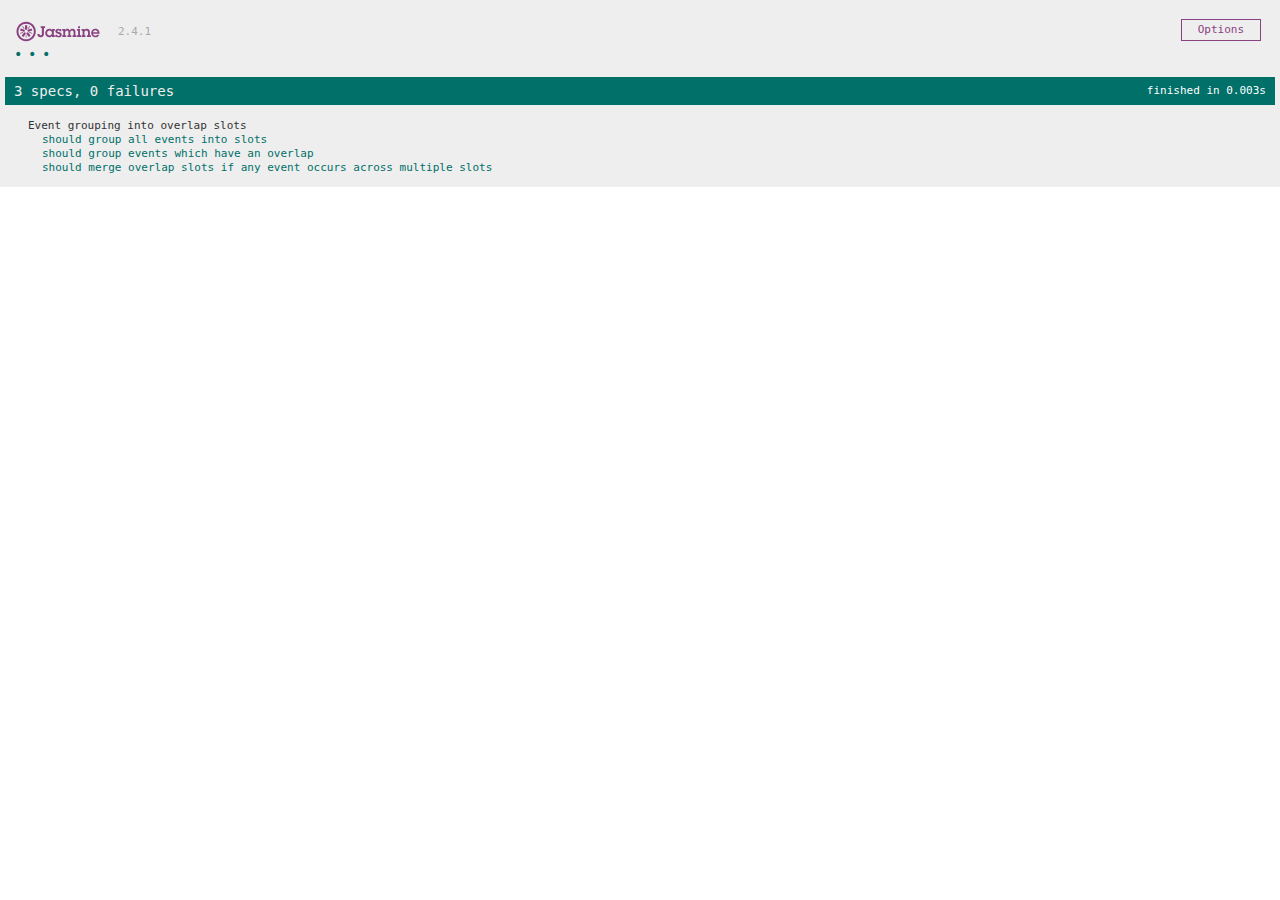
==== spec/SpecRunner.html @ 498615f4 "Now making overlap slots" ====
<!DOCTYPE html>
<html>
<head>
  <meta charset="utf-8">
  <title>Jasmine Spec Runner v2.4.1</title>

  <link rel="shortcut icon" type="image/png" href="../lib/jasmine-2.4.1/jasmine_favicon.png">
  <link rel="stylesheet" href="../lib/jasmine-2.4.1/jasmine.css">

  <script src="../lib/jasmine-2.4.1/jasmine.js"></script>
  <script src="../lib/jasmine-2.4.1/jasmine-html.js"></script>
  <script src="../lib/jasmine-2.4.1/boot.js"></script>

  <!-- include source files here... -->
  <script src="../public/js/main.js"></script>

  <!-- include spec files here... -->
  <script src="main-spec.js"></script>

</head>

<body>
</body>
</html>
---- lib/jasmine-2.4.1/jasmine.css ----
body {
  overflow-y: scroll;
}

.jasmine_html-reporter {
  background-color: #eee;
  padding: 5px;
  margin: -8px;
  font-size: 11px;
  font-family: Monaco, "Lucida Console", monospace;
  line-height: 14px;
  color: #333;
}

.jasmine_html-reporter a {
  text-decoration: none;
}

.jasmine_html-reporter a:hover {
  text-decoration: underline;
}

.jasmine_html-reporter p, .jasmine_html-reporter h1, .jasmine_html-reporter h2, .jasmine_html-reporter h3, .jasmine_html-reporter h4, .jasmine_html-reporter h5, .jasmine_html-reporter h6 {
  margin: 0;
  line-height: 14px;
}

.jasmine_html-reporter .jasmine-banner, .jasmine_html-reporter .jasmine-symbol-summary, .jasmine_html-reporter .jasmine-summary, .jasmine_html-reporter .jasmine-result-message, .jasmine_html-reporter .jasmine-spec .jasmine-description, .jasmine_html-reporter .jasmine-spec-detail .jasmine-description, .jasmine_html-reporter .jasmine-alert .jasmine-bar, .jasmine_html-reporter .jasmine-stack-trace {
  padding-left: 9px;
  padding-right: 9px;
}

.jasmine_html-reporter .jasmine-banner {
  position: relative;
}

.jasmine_html-reporter .jasmine-banner .jasmine-title {
  background: url('[data-uri]') no-repeat;
  background: url('[data-uri]') no-repeat, none;
  -moz-background-size: 100%;
  -o-background-size: 100%;
  -webkit-background-size: 100%;
  background-size: 100%;
  display: block;
  float: left;
  width: 90px;
  height: 25px;
}

.jasmine_html-reporter .jasmine-banner .jasmine-version {
  margin-left: 14px;
  position: relative;
  top: 6px;
}

.jasmine_html-reporter #jasmine_content {
  position: fixed;
  right: 100%;
}

.jasmine_html-reporter .jasmine-version {
  color: #aaa;
}

.jasmine_html-reporter .jasmine-banner {
  margin-top: 14px;
}

.jasmine_html-reporter .jasmine-duration {
  color: #fff;
  float: right;
  line-height: 28px;
  padding-right: 9px;
}

.jasmine_html-reporter .jasmine-symbol-summary {
  overflow: hidden;
  *zoom: 1;
  margin: 14px 0;
}

.jasmine_html-reporter .jasmine-symbol-summary li {
  display: inline-block;
  height: 10px;
  width: 14px;
  font-size: 16px;
}

.jasmine_html-reporter .jasmine-symbol-summary li.jasmine-passed {
  font-size: 14px;
}

.jasmine_html-reporter .jasmine-symbol-summary li.jasmine-passed:before {
  color: #007069;
  content: "\02022";
}

.jasmine_html-reporter .jasmine-symbol-summary li.jasmine-failed {
  line-height: 9px;
}

.jasmine_html-reporter .jasmine-symbol-summary li.jasmine-failed:before {
  color: #ca3a11;
  content: "\d7";
  font-weight: bold;
  margin-left: -1px;
}

.jasmine_html-reporter .jasmine-symbol-summary li.jasmine-disabled {
  font-size: 14px;
}

.jasmine_html-reporter .jasmine-symbol-summary li.jasmine-disabled:before {
  color: #bababa;
  content: "\02022";
}

.jasmine_html-reporter .jasmine-symbol-summary li.jasmine-pending {
  line-height: 17px;
}

.jasmine_html-reporter .jasmine-symbol-summary li.jasmine-pending:before {
  color: #ba9d37;
  content: "*";
}

.jasmine_html-reporter .jasmine-symbol-summary li.jasmine-empty {
  font-size: 14px;
}

.jasmine_html-reporter .jasmine-symbol-summary li.jasmine-empty:before {
  color: #ba9d37;
  content: "\02022";
}

.jasmine_html-reporter .jasmine-run-options {
  float: right;
  margin-right: 5px;
  border: 1px solid #8a4182;
  color: #8a4182;
  position: relative;
  line-height: 20px;
}

.jasmine_html-reporter .jasmine-run-options .jasmine-trigger {
  cursor: pointer;
  padding: 8px 16px;
}

.jasmine_html-reporter .jasmine-run-options .jasmine-payload {
  position: absolute;
  display: none;
  right: -1px;
  border: 1px solid #8a4182;
  background-color: #eee;
  white-space: nowrap;
  padding: 4px 8px;
}

.jasmine_html-reporter .jasmine-run-options .jasmine-payload.jasmine-open {
  display: block;
}

.jasmine_html-reporter .jasmine-bar {
  line-height: 28px;
  font-size: 14px;
  display: block;
  color: #eee;
}

.jasmine_html-reporter .jasmine-bar.jasmine-failed {
  background-color: #ca3a11;
}

.jasmine_html-reporter .jasmine-bar.jasmine-passed {
  background-color: #007069;
}

.jasmine_html-reporter .jasmine-bar.jasmine-skipped {
  background-color: #bababa;
}

.jasmine_html-reporter .jasmine-bar.jasmine-errored {
  background-color: #ca3a11;
}

.jasmine_html-reporter .jasmine-bar.jasmine-menu {
  background-color: #fff;
  color: #aaa;
}

.jasmine_html-reporter .jasmine-bar.jasmine-menu a {
  color: #333;
}

.jasmine_html-reporter .jasmine-bar a {
  color: white;
}

.jasmine_html-reporter.jasmine-spec-list .jasmine-bar.jasmine-menu.jasmine-failure-list, .jasmine_html-reporter.jasmine-spec-list .jasmine-results .jasmine-failures {
  display: none;
}

.jasmine_html-reporter.jasmine-failure-list .jasmine-bar.jasmine-menu.jasmine-spec-list, .jasmine_html-reporter.jasmine-failure-list .jasmine-summary {
  display: none;
}

.jasmine_html-reporter .jasmine-results {
  margin-top: 14px;
}

.jasmine_html-reporter .jasmine-summary {
  margin-top: 14px;
}

.jasmine_html-reporter .jasmine-summary ul {
  list-style-type: none;
  margin-left: 14px;
  padding-top: 0;
  padding-left: 0;
}

.jasmine_html-reporter .jasmine-summary ul.jasmine-suite {
  margin-top: 7px;
  margin-bottom: 7px;
}

.jasmine_html-reporter .jasmine-summary li.jasmine-passed a {
  color: #007069;
}

.jasmine_html-reporter .jasmine-summary li.jasmine-failed a {
  color: #ca3a11;
}

.jasmine_html-reporter .jasmine-summary li.jasmine-empty a {
  color: #ba9d37;
}

.jasmine_html-reporter .jasmine-summary li.jasmine-pending a {
  color: #ba9d37;
}

.jasmine_html-reporter .jasmine-summary li.jasmine-disabled a {
  color: #bababa;
}

.jasmine_html-reporter .jasmine-description + .jasmine-suite {
  margin-top: 0;
}

.jasmine_html-reporter .jasmine-suite {
  margin-top: 14px;
}

.jasmine_html-reporter .jasmine-suite a {
  color: #333;
}

.jasmine_html-reporter .jasmine-failures .jasmine-spec-detail {
  margin-bottom: 28px;
}

.jasmine_html-reporter .jasmine-failures .jasmine-spec-detail .jasmine-description {
  background-color: #ca3a11;
}

.jasmine_html-reporter .jasmine-failures .jasmine-spec-detail .jasmine-description a {
  color: white;
}

.jasmine_html-reporter .jasmine-result-message {
  padding-top: 14px;
  color: #333;
  white-space: pre;
}

.jasmine_html-reporter .jasmine-result-message span.jasmine-result {
  display: block;
}

.jasmine_html-reporter .jasmine-stack-trace {
  margin: 5px 0 0 0;
  max-height: 224px;
  overflow: auto;
  line-height: 18px;
  color: #666;
  border: 1px solid #ddd;
  background: white;
  white-space: pre;
}
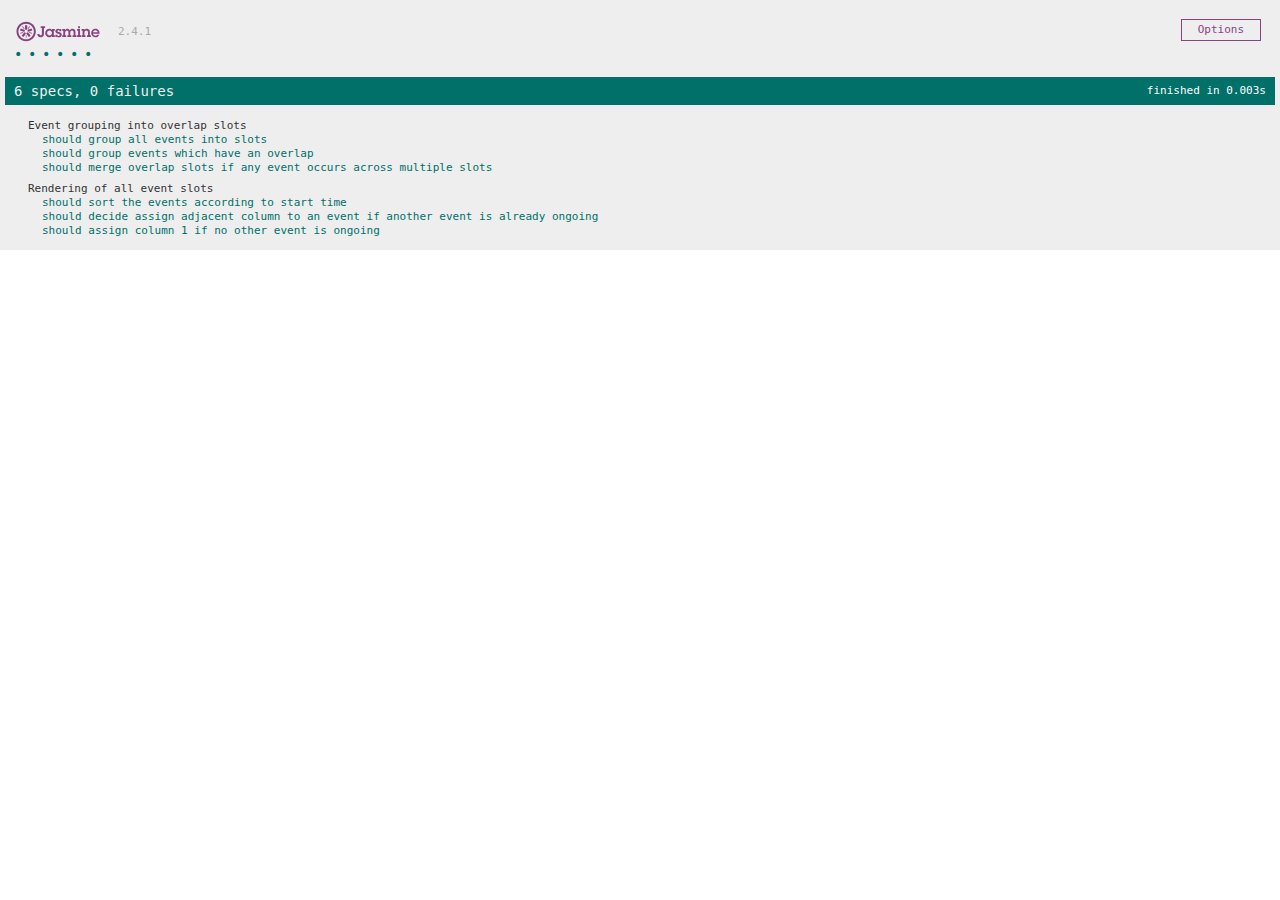
==== commit 539bf2ab: "Overlap slots is a class." ====
--- a/spec/SpecRunner.html
+++ b/spec/SpecRunner.html
@@ -12,10 +12,12 @@
   <script src="../lib/jasmine-2.4.1/boot.js"></script>
 
   <!-- include source files here... -->
-  <script src="../public/js/main.js"></script>
+  <script src="../public/js/event-group.js"></script>
+  <script src="../public/js/overlap-slot.js"></script>
 
   <!-- include spec files here... -->
-  <script src="main-spec.js"></script>
+  <script src="event-group-spec.js"></script>
+  <script src="overlap-slot-spec.js"></script>
 
 </head>
 
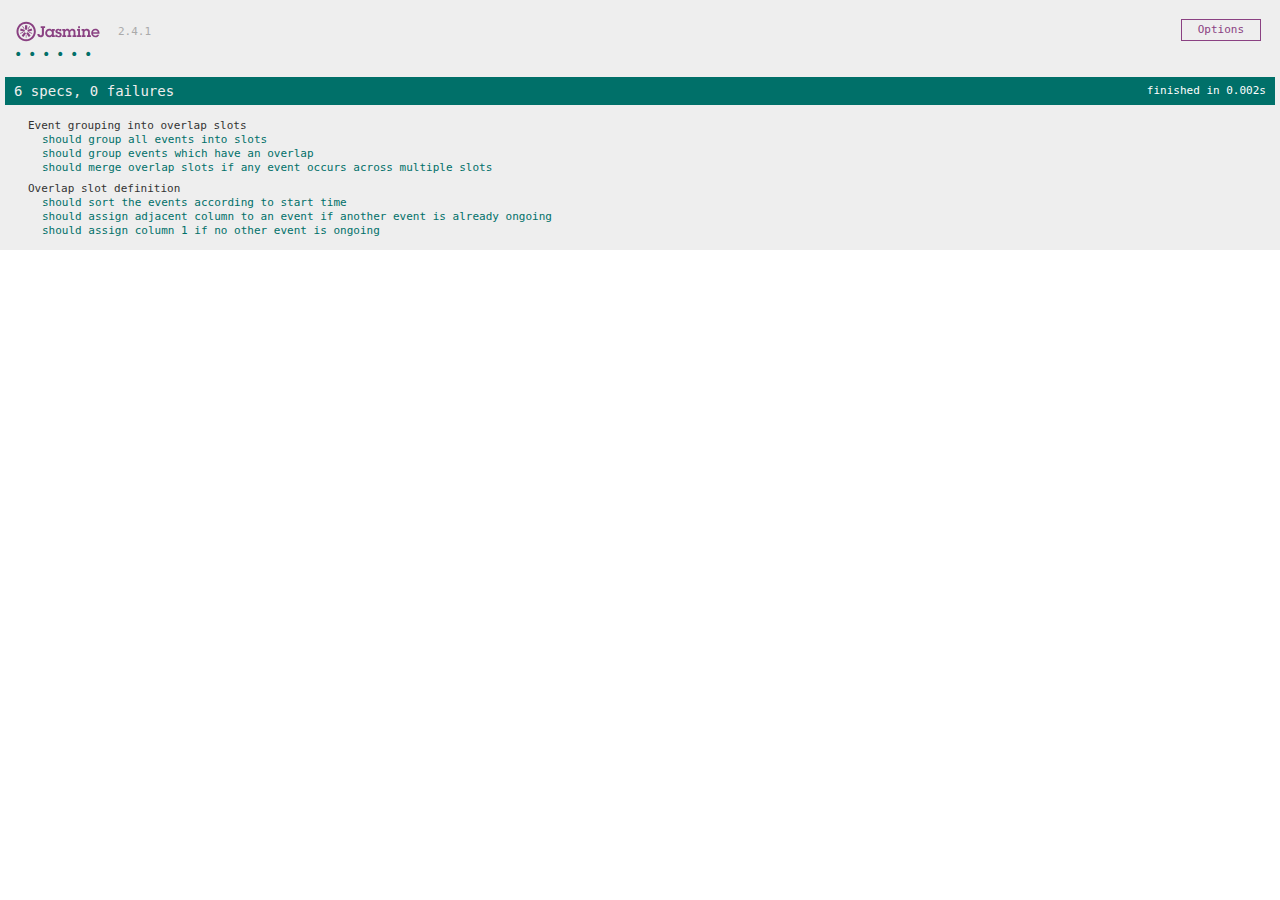
==== commit 1544a495: "Now rendering overlap slots." ====
--- a/spec/SpecRunner.html
+++ b/spec/SpecRunner.html
@@ -12,11 +12,11 @@
   <script src="../lib/jasmine-2.4.1/boot.js"></script>
 
   <!-- include source files here... -->
-  <script src="../public/js/event-group.js"></script>
+  <script src="../public/js/group-events.js"></script>
   <script src="../public/js/overlap-slot.js"></script>
 
   <!-- include spec files here... -->
-  <script src="event-group-spec.js"></script>
+  <script src="group-events-spec.js"></script>
   <script src="overlap-slot-spec.js"></script>
 
 </head>
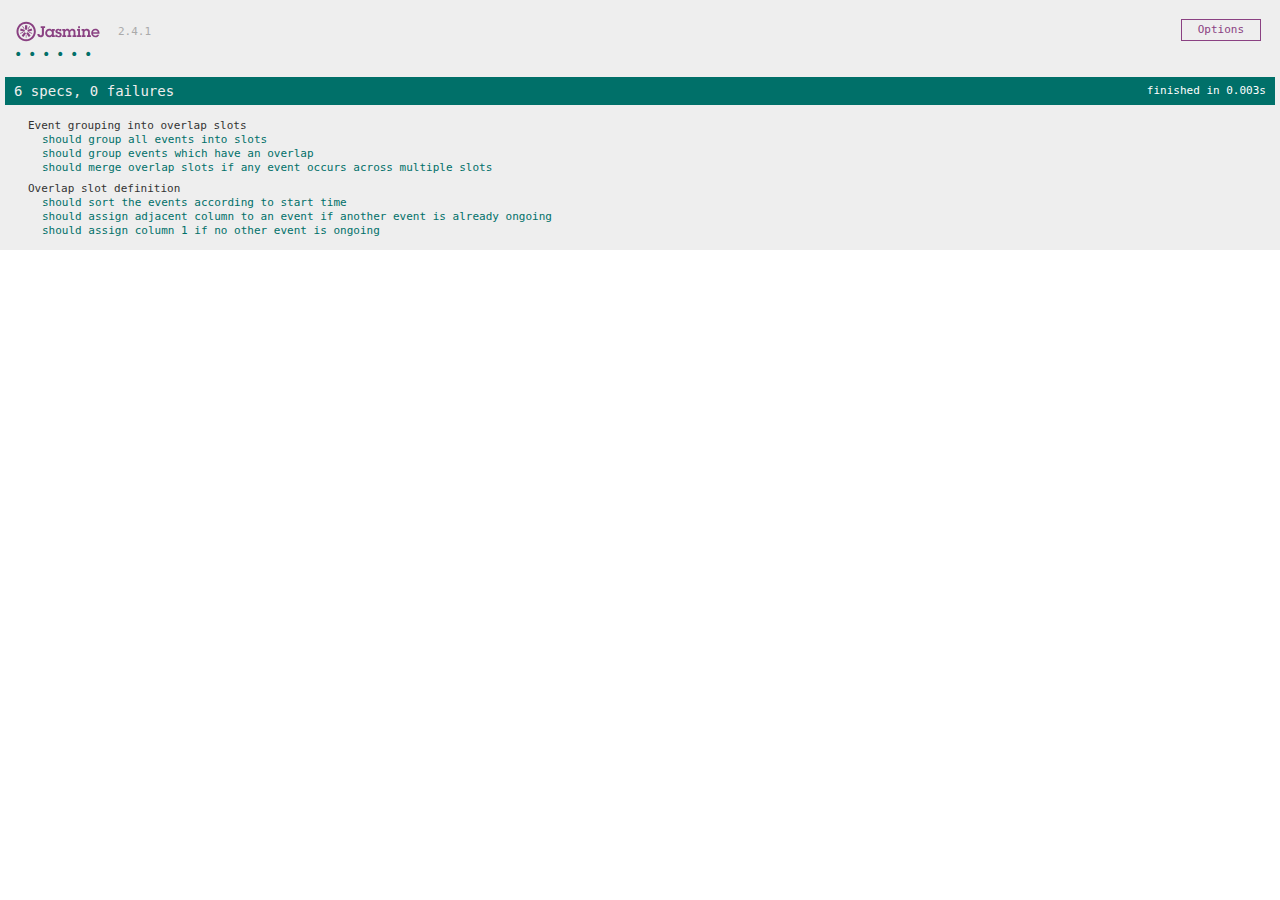
==== commit ff407f97: "Moving jasmine into spec/lib" ====
--- a/spec/SpecRunner.html
+++ b/spec/SpecRunner.html
@@ -4,12 +4,12 @@
   <meta charset="utf-8">
   <title>Jasmine Spec Runner v2.4.1</title>
 
-  <link rel="shortcut icon" type="image/png" href="../lib/jasmine-2.4.1/jasmine_favicon.png">
-  <link rel="stylesheet" href="../lib/jasmine-2.4.1/jasmine.css">
+  <link rel="shortcut icon" type="image/png" href="lib/jasmine-2.4.1/jasmine_favicon.png">
+  <link rel="stylesheet" href="lib/jasmine-2.4.1/jasmine.css">
 
-  <script src="../lib/jasmine-2.4.1/jasmine.js"></script>
-  <script src="../lib/jasmine-2.4.1/jasmine-html.js"></script>
-  <script src="../lib/jasmine-2.4.1/boot.js"></script>
+  <script src="lib/jasmine-2.4.1/jasmine.js"></script>
+  <script src="lib/jasmine-2.4.1/jasmine-html.js"></script>
+  <script src="lib/jasmine-2.4.1/boot.js"></script>
 
   <!-- include source files here... -->
   <script src="../public/js/group-events.js"></script>
--- a/spec/lib/jasmine-2.4.1/jasmine.css
+++ b/spec/lib/jasmine-2.4.1/jasmine.css
@@ -0,0 +1,291 @@
+body {
+  overflow-y: scroll;
+}
+
+.jasmine_html-reporter {
+  background-color: #eee;
+  padding: 5px;
+  margin: -8px;
+  font-size: 11px;
+  font-family: Monaco, "Lucida Console", monospace;
+  line-height: 14px;
+  color: #333;
+}
+
+.jasmine_html-reporter a {
+  text-decoration: none;
+}
+
+.jasmine_html-reporter a:hover {
+  text-decoration: underline;
+}
+
+.jasmine_html-reporter p, .jasmine_html-reporter h1, .jasmine_html-reporter h2, .jasmine_html-reporter h3, .jasmine_html-reporter h4, .jasmine_html-reporter h5, .jasmine_html-reporter h6 {
+  margin: 0;
+  line-height: 14px;
+}
+
+.jasmine_html-reporter .jasmine-banner, .jasmine_html-reporter .jasmine-symbol-summary, .jasmine_html-reporter .jasmine-summary, .jasmine_html-reporter .jasmine-result-message, .jasmine_html-reporter .jasmine-spec .jasmine-description, .jasmine_html-reporter .jasmine-spec-detail .jasmine-description, .jasmine_html-reporter .jasmine-alert .jasmine-bar, .jasmine_html-reporter .jasmine-stack-trace {
+  padding-left: 9px;
+  padding-right: 9px;
+}
+
+.jasmine_html-reporter .jasmine-banner {
+  position: relative;
+}
+
+.jasmine_html-reporter .jasmine-banner .jasmine-title {
+  background: url('[data-uri]') no-repeat;
+  background: url('[data-uri]') no-repeat, none;
+  -moz-background-size: 100%;
+  -o-background-size: 100%;
+  -webkit-background-size: 100%;
+  background-size: 100%;
+  display: block;
+  float: left;
+  width: 90px;
+  height: 25px;
+}
+
+.jasmine_html-reporter .jasmine-banner .jasmine-version {
+  margin-left: 14px;
+  position: relative;
+  top: 6px;
+}
+
+.jasmine_html-reporter #jasmine_content {
+  position: fixed;
+  right: 100%;
+}
+
+.jasmine_html-reporter .jasmine-version {
+  color: #aaa;
+}
+
+.jasmine_html-reporter .jasmine-banner {
+  margin-top: 14px;
+}
+
+.jasmine_html-reporter .jasmine-duration {
+  color: #fff;
+  float: right;
+  line-height: 28px;
+  padding-right: 9px;
+}
+
+.jasmine_html-reporter .jasmine-symbol-summary {
+  overflow: hidden;
+  *zoom: 1;
+  margin: 14px 0;
+}
+
+.jasmine_html-reporter .jasmine-symbol-summary li {
+  display: inline-block;
+  height: 10px;
+  width: 14px;
+  font-size: 16px;
+}
+
+.jasmine_html-reporter .jasmine-symbol-summary li.jasmine-passed {
+  font-size: 14px;
+}
+
+.jasmine_html-reporter .jasmine-symbol-summary li.jasmine-passed:before {
+  color: #007069;
+  content: "\02022";
+}
+
+.jasmine_html-reporter .jasmine-symbol-summary li.jasmine-failed {
+  line-height: 9px;
+}
+
+.jasmine_html-reporter .jasmine-symbol-summary li.jasmine-failed:before {
+  color: #ca3a11;
+  content: "\d7";
+  font-weight: bold;
+  margin-left: -1px;
+}
+
+.jasmine_html-reporter .jasmine-symbol-summary li.jasmine-disabled {
+  font-size: 14px;
+}
+
+.jasmine_html-reporter .jasmine-symbol-summary li.jasmine-disabled:before {
+  color: #bababa;
+  content: "\02022";
+}
+
+.jasmine_html-reporter .jasmine-symbol-summary li.jasmine-pending {
+  line-height: 17px;
+}
+
+.jasmine_html-reporter .jasmine-symbol-summary li.jasmine-pending:before {
+  color: #ba9d37;
+  content: "*";
+}
+
+.jasmine_html-reporter .jasmine-symbol-summary li.jasmine-empty {
+  font-size: 14px;
+}
+
+.jasmine_html-reporter .jasmine-symbol-summary li.jasmine-empty:before {
+  color: #ba9d37;
+  content: "\02022";
+}
+
+.jasmine_html-reporter .jasmine-run-options {
+  float: right;
+  margin-right: 5px;
+  border: 1px solid #8a4182;
+  color: #8a4182;
+  position: relative;
+  line-height: 20px;
+}
+
+.jasmine_html-reporter .jasmine-run-options .jasmine-trigger {
+  cursor: pointer;
+  padding: 8px 16px;
+}
+
+.jasmine_html-reporter .jasmine-run-options .jasmine-payload {
+  position: absolute;
+  display: none;
+  right: -1px;
+  border: 1px solid #8a4182;
+  background-color: #eee;
+  white-space: nowrap;
+  padding: 4px 8px;
+}
+
+.jasmine_html-reporter .jasmine-run-options .jasmine-payload.jasmine-open {
+  display: block;
+}
+
+.jasmine_html-reporter .jasmine-bar {
+  line-height: 28px;
+  font-size: 14px;
+  display: block;
+  color: #eee;
+}
+
+.jasmine_html-reporter .jasmine-bar.jasmine-failed {
+  background-color: #ca3a11;
+}
+
+.jasmine_html-reporter .jasmine-bar.jasmine-passed {
+  background-color: #007069;
+}
+
+.jasmine_html-reporter .jasmine-bar.jasmine-skipped {
+  background-color: #bababa;
+}
+
+.jasmine_html-reporter .jasmine-bar.jasmine-errored {
+  background-color: #ca3a11;
+}
+
+.jasmine_html-reporter .jasmine-bar.jasmine-menu {
+  background-color: #fff;
+  color: #aaa;
+}
+
+.jasmine_html-reporter .jasmine-bar.jasmine-menu a {
+  color: #333;
+}
+
+.jasmine_html-reporter .jasmine-bar a {
+  color: white;
+}
+
+.jasmine_html-reporter.jasmine-spec-list .jasmine-bar.jasmine-menu.jasmine-failure-list, .jasmine_html-reporter.jasmine-spec-list .jasmine-results .jasmine-failures {
+  display: none;
+}
+
+.jasmine_html-reporter.jasmine-failure-list .jasmine-bar.jasmine-menu.jasmine-spec-list, .jasmine_html-reporter.jasmine-failure-list .jasmine-summary {
+  display: none;
+}
+
+.jasmine_html-reporter .jasmine-results {
+  margin-top: 14px;
+}
+
+.jasmine_html-reporter .jasmine-summary {
+  margin-top: 14px;
+}
+
+.jasmine_html-reporter .jasmine-summary ul {
+  list-style-type: none;
+  margin-left: 14px;
+  padding-top: 0;
+  padding-left: 0;
+}
+
+.jasmine_html-reporter .jasmine-summary ul.jasmine-suite {
+  margin-top: 7px;
+  margin-bottom: 7px;
+}
+
+.jasmine_html-reporter .jasmine-summary li.jasmine-passed a {
+  color: #007069;
+}
+
+.jasmine_html-reporter .jasmine-summary li.jasmine-failed a {
+  color: #ca3a11;
+}
+
+.jasmine_html-reporter .jasmine-summary li.jasmine-empty a {
+  color: #ba9d37;
+}
+
+.jasmine_html-reporter .jasmine-summary li.jasmine-pending a {
+  color: #ba9d37;
+}
+
+.jasmine_html-reporter .jasmine-summary li.jasmine-disabled a {
+  color: #bababa;
+}
+
+.jasmine_html-reporter .jasmine-description + .jasmine-suite {
+  margin-top: 0;
+}
+
+.jasmine_html-reporter .jasmine-suite {
+  margin-top: 14px;
+}
+
+.jasmine_html-reporter .jasmine-suite a {
+  color: #333;
+}
+
+.jasmine_html-reporter .jasmine-failures .jasmine-spec-detail {
+  margin-bottom: 28px;
+}
+
+.jasmine_html-reporter .jasmine-failures .jasmine-spec-detail .jasmine-description {
+  background-color: #ca3a11;
+}
+
+.jasmine_html-reporter .jasmine-failures .jasmine-spec-detail .jasmine-description a {
+  color: white;
+}
+
+.jasmine_html-reporter .jasmine-result-message {
+  padding-top: 14px;
+  color: #333;
+  white-space: pre;
+}
+
+.jasmine_html-reporter .jasmine-result-message span.jasmine-result {
+  display: block;
+}
+
+.jasmine_html-reporter .jasmine-stack-trace {
+  margin: 5px 0 0 0;
+  max-height: 224px;
+  overflow: auto;
+  line-height: 18px;
+  color: #666;
+  border: 1px solid #ddd;
+  background: white;
+  white-space: pre;
+}
